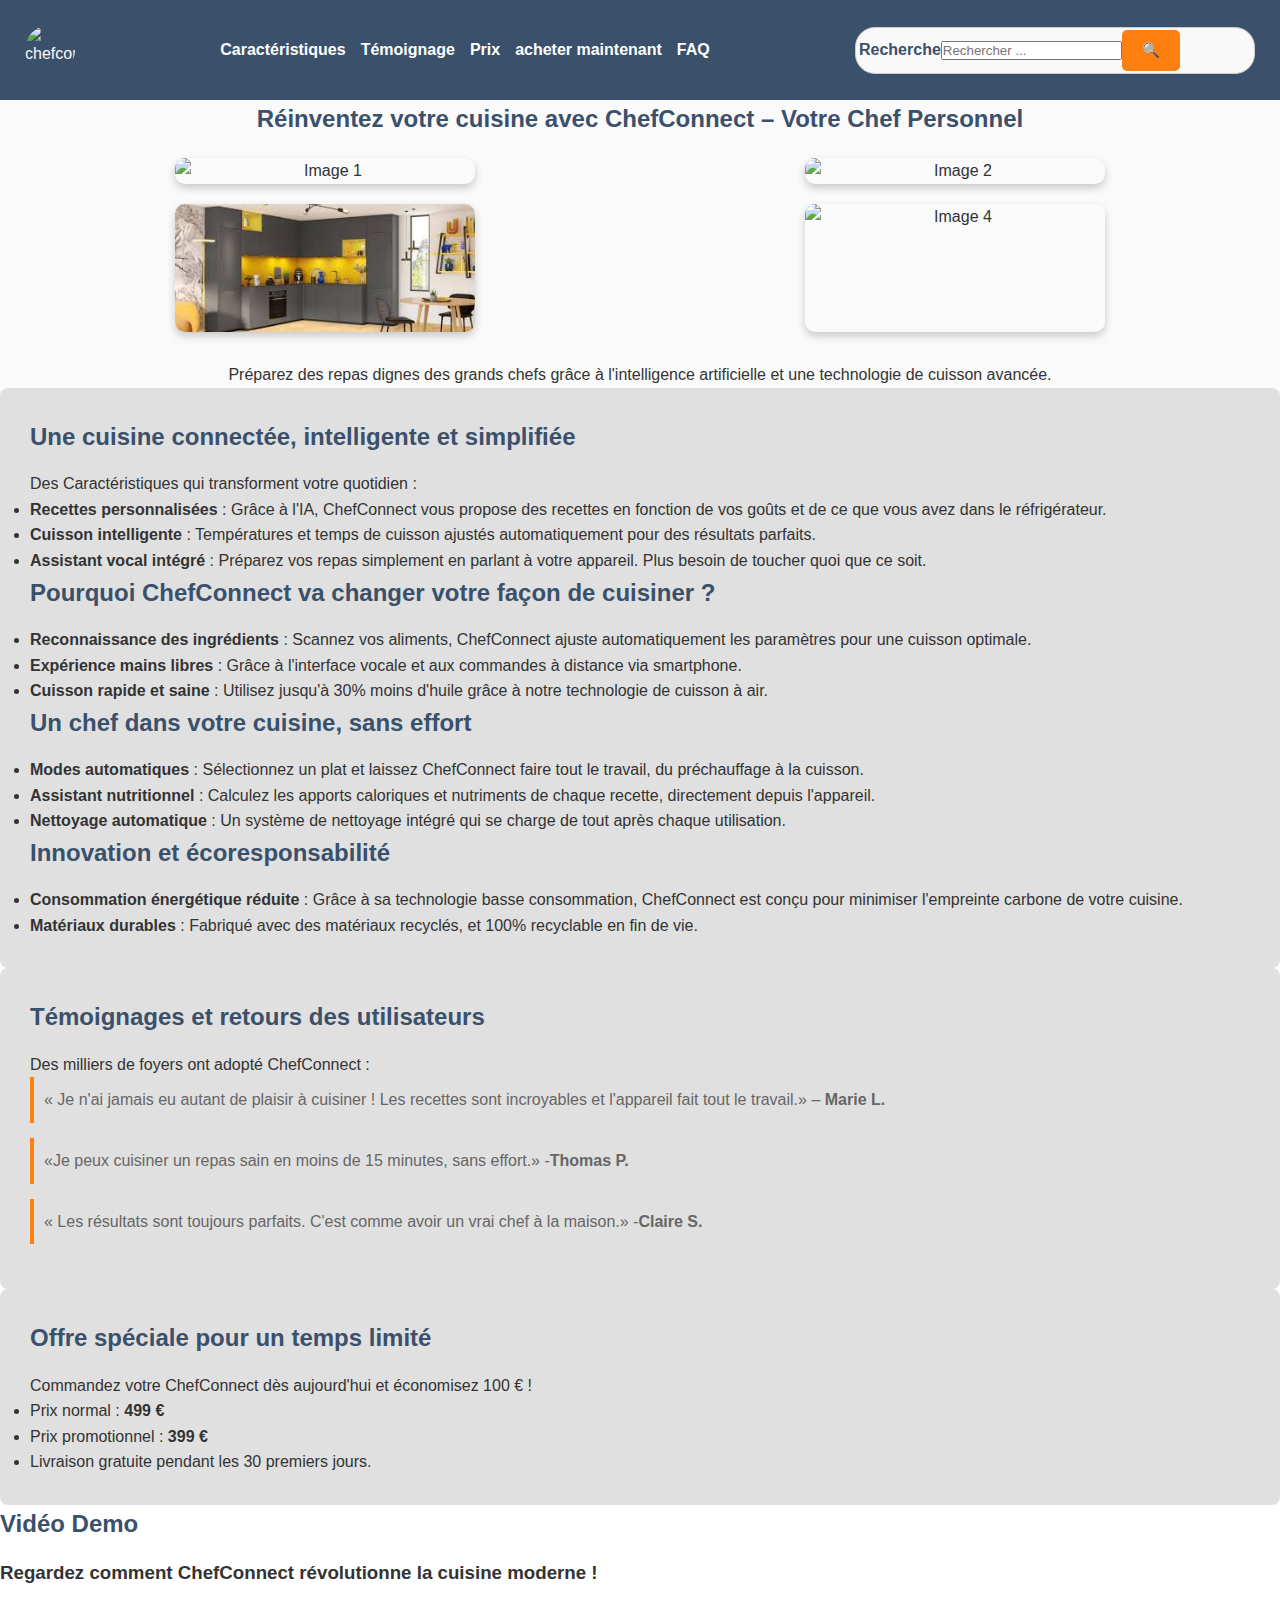
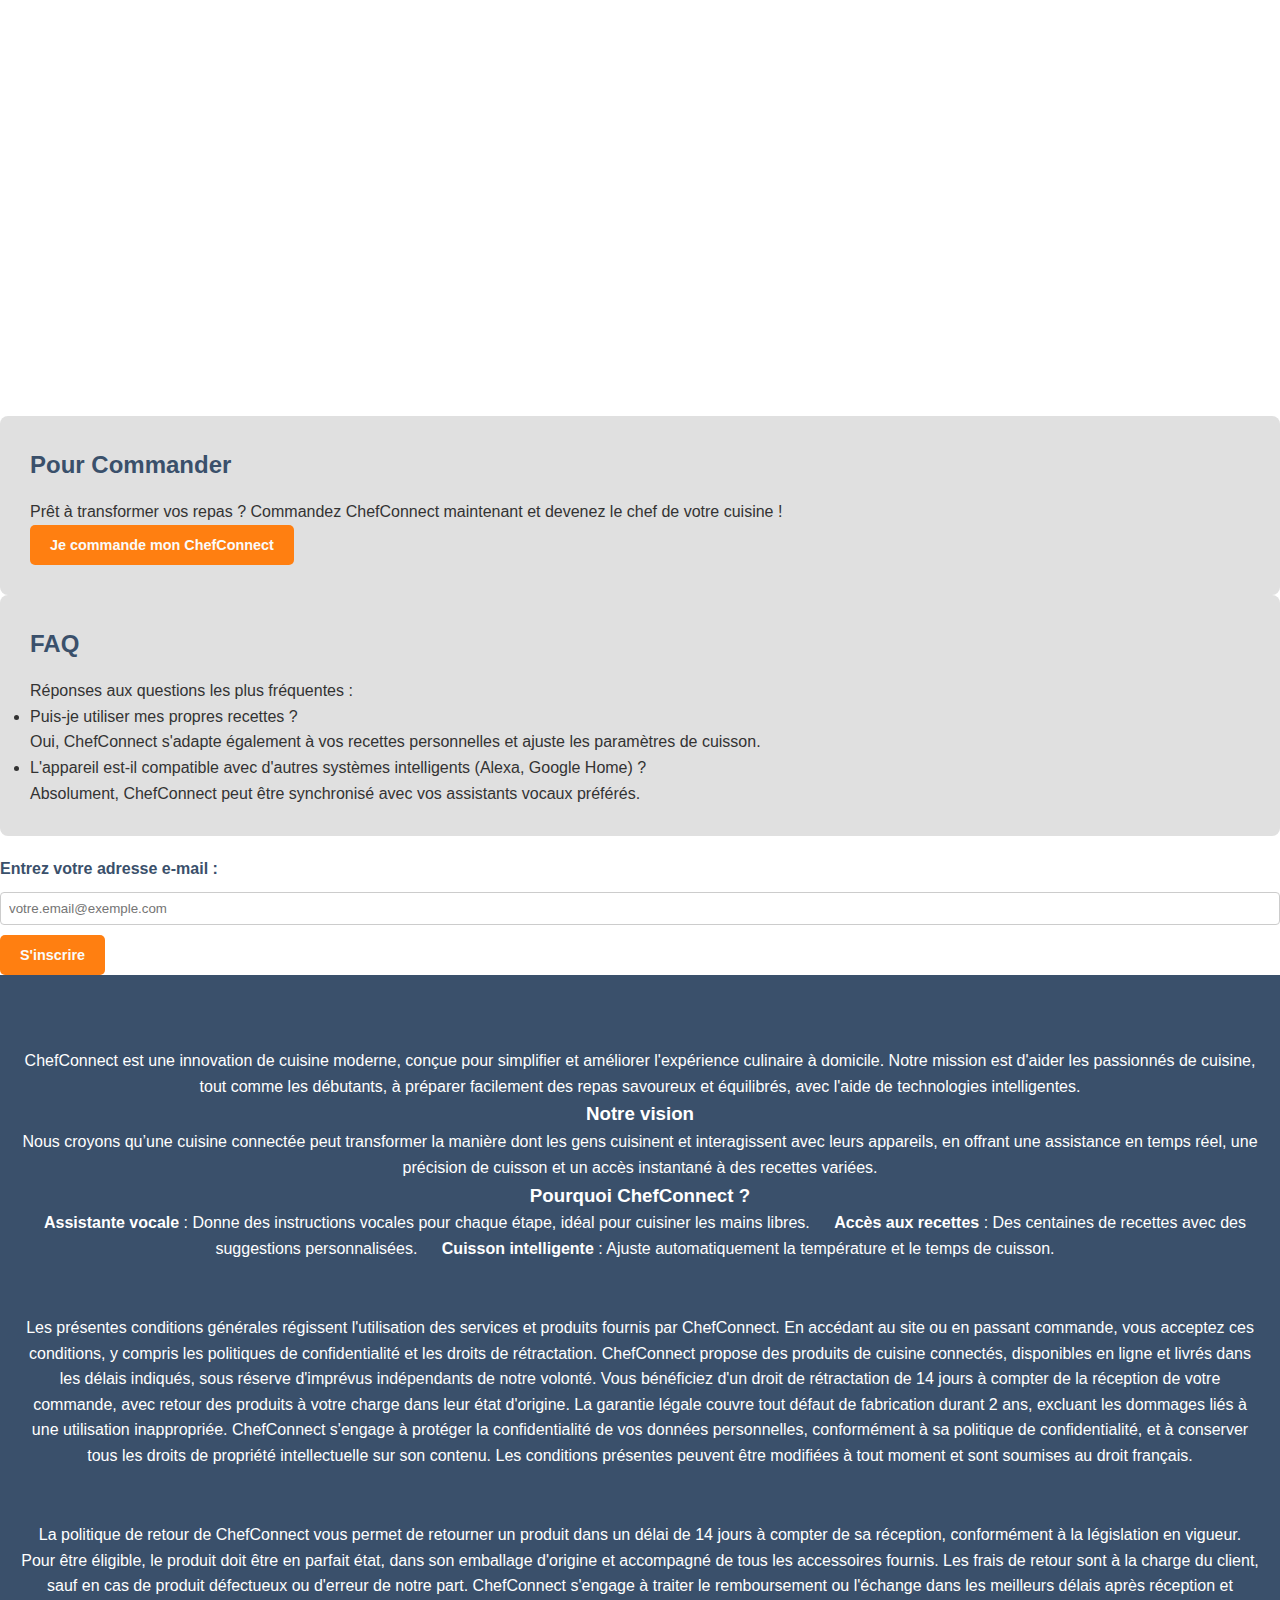
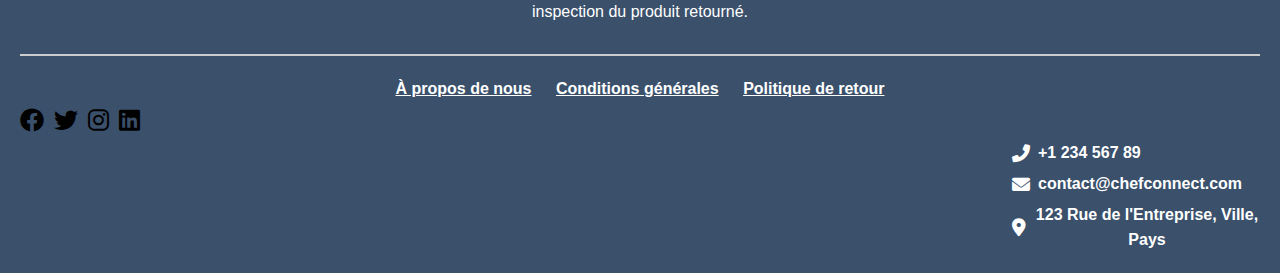
==== Projects/4-product page/index.html @ 7083d09a "reparation lien" ====
<!Doctype html>
<html lang="en">
  <head>
    <meta charset="UTF-8">
    <meta name="viewport" content="width=device-width, initial-scale=1.0">
    <title>CHEFCONNECT</title>
    <link rel="stylesheet" href="styles.css">
    <link rel="stylesheet" href="https://cdnjs.cloudflare.com/ajax/libs/font-awesome/6.0.0-beta3/css/all.min.css">
    <link rel="stylesheet" href="https://cdnjs.cloudflare.com/ajax/libs/font-awesome/6.0.0-beta3/css/all.min.css">

  </head>
  <body>
    <header id="header">
      <nav id="nav-bar">
      <img src="https://www.habitatpresto.com/upload/devispresto/3538194__cuisine_connectee.jpg"   alt="chefconnect logo" id="header-img">
      <ul>
        <li><a class="nav-link" href="#Caractéristiques">Caractéristiques</a></li>
        <li><a class="nav-link" href="#témoignage">Témoignage</a></li>
        <li><a class="nav-link" href="#prix">Prix</a></li>
        <li><a class="nav-link" href="#acheter_maintenant">acheter maintenant</a></li>
        <li><a class="nav-link" href="#faq">FAQ</a></li>
      </ul>
      <div class="search-bar">
        <label for="search-input" class="visually-hidden">Recherche</label>
        <input type="text" id="search-input" placeholder="Rechercher ..." />
        <button type="submit">🔍</button>
    </div>
      </nav>
      <h1> Réinventez votre cuisine avec ChefConnect – Votre Chef Personnel</h1>
      <section id="image-gallery">
        <img src="https://www.portovenere.fr/fr-fr/wp-content/uploads/2019/07/Cuisine-allemande-gamme-courte-Smart-Montpellier-laque-blanche-brillante-et-rouge-Atlanta-55R-et-551-Blanc-1.jpg" alt="Image 1" class="gallery-img">
        <img src="https://media.home-design.schmidt/-/media/bynder/schmidt/2023/11/18/11/18/sch_neolis_cuisine_ambiance_a3/16x9-sch_neolis_cuisine_ambiance_a3.ashx?as=1&w=1920&rev=000baa62f5f4445a9891d17b4fc9c819&hash=1554A532FD256ACE8F8D2EBC0E29F6BD" alt="Image 2" class="gallery-img">
        <img src="[data-uri]" alt="Image 3" class="gallery-img">
        <img src="https://encrypted-tbn0.gstatic.com/images?q=tbn:ANd9GcTrsgduvGCOL-d8UVZXOZy7eOQ7XPcRhpMQf0kSu1Jv0yx7yjSTAJ01CRVax5rN3-db44U&usqp=CAU" alt="Image 4" class="gallery-img">
      </section>
      
      <p>Préparez des repas dignes des grands chefs grâce à l'intelligence artificielle et une technologie de cuisson avancée.</p>
    </header>
    <main>
      <section id="Caractéristiques">
        <h2>Une cuisine connectée, intelligente et simplifiée</h2>
        <p>Des Caractéristiques qui transforment votre quotidien :</p>
        <ul>
          <li><strong>Recettes personnalisées</strong> : Grâce à l'IA, ChefConnect vous propose des recettes en fonction de vos goûts et de ce que vous avez dans le réfrigérateur.</li>
          <li><strong>Cuisson intelligente</strong> : Températures et temps de cuisson ajustés automatiquement pour des résultats parfaits.</li>
          <li><strong>Assistant vocal intégré</strong> : Préparez vos repas simplement en parlant à votre appareil. Plus besoin de toucher quoi que ce soit.</li>
        </ul>
        <h2>Pourquoi ChefConnect va changer votre façon de cuisiner ?</h2>
        <ul>
         <li><strong>Reconnaissance des ingrédients</strong> : Scannez vos aliments, ChefConnect ajuste automatiquement les paramètres pour une cuisson optimale.</li>
         <li><strong>Expérience mains libres</strong> : Grâce à l'interface vocale et aux commandes à distance via smartphone.</li>
         <li><strong>Cuisson rapide et saine</strong> : Utilisez jusqu'à 30% moins d'huile grâce à notre technologie de cuisson à air.</li>
        </ul>
        <h2>Un chef dans votre cuisine, sans effort</h2>
        <ul>
          <li><strong>Modes automatiques</strong> : Sélectionnez un plat et laissez ChefConnect faire tout le travail, du préchauffage à la cuisson.</li>
          <li><strong>Assistant nutritionnel</strong> : Calculez les apports caloriques et nutriments de chaque recette, directement depuis l'appareil.</li>
          <li><strong>Nettoyage automatique</strong> : Un système de nettoyage intégré qui se charge de tout après chaque utilisation.</li>
        </ul>
        <h2>Innovation et écoresponsabilité</h2>
        <ul>
          <li><strong>Consommation énergétique réduite</strong> : Grâce à sa technologie basse consommation, ChefConnect est conçu pour minimiser l'empreinte carbone de votre cuisine.</li>
          <li><strong>Matériaux durables</strong> : Fabriqué avec des matériaux recyclés, et 100% recyclable en fin de vie.</li>
        </ul>
      </section>
      <section id="témoignage">
        <h2>Témoignages et retours des utilisateurs</h2>
        <p>Des milliers de foyers ont adopté ChefConnect :</p>
        <ul>
          <li>
            « Je n'ai jamais eu autant de plaisir à cuisiner ! Les recettes sont incroyables et l'appareil fait tout le travail.» – <strong>Marie L.</strong>
          </li>
          <li>
            «Je peux cuisiner un repas sain en moins de 15 minutes, sans effort.» -<strong>Thomas P.</strong>
          </li>
          <li>
            « Les résultats sont toujours parfaits. C'est comme avoir un vrai chef à la maison.» -<strong>Claire S.</strong>
          </li>
        </ul>
      </section>
      <section id="prix">
        <h2>Offre spéciale pour un temps limité</h2>
        <p>Commandez votre ChefConnect dès aujourd'hui et économisez 100 € !</p>
        <ul>
          <li>Prix ​​normal : <strong>499 €</strong></li>
          <li>Prix ​​promotionnel : <strong>399 €</strong></li>
          <li>Livraison gratuite pendant les 30 premiers jours.</li>
        </ul>
      </section>
      <section>
        <h2>Vidéo Demo</h2>
        <h3>Regardez comment ChefConnect révolutionne la cuisine moderne !</h3>
        <iframe id="video" 
                src="https://www.youtube.com/embed/5HwoZAf2oG4" 
                title="Presentation de ChefConnect"
                frameborder="0"
                allow="accelerometer; autoplay; clipboard-write; encrypted-media; gyroscope; picture-in-picture"
                allowfullscreen>
        </iframe>


      </section>
      <section id="acheter_maintenant">
        <h2>Pour Commander</h2>
        <p>Prêt à transformer vos repas ? Commandez ChefConnect maintenant et devenez le chef de votre cuisine !</p>
        <button>Je commande mon ChefConnect</button>
      </section>
      <section id="faq">
        <h2>FAQ</h2>
        <p>Réponses aux questions les plus fréquentes :</p>
        <ul>
          <li>
            Puis-je utiliser mes propres recettes ?
            <p>Oui, ChefConnect s'adapte également à vos recettes personnelles et ajuste les paramètres de cuisson.</p>
          </li>
          <li>
            L'appareil est-il compatible avec d'autres systèmes intelligents (Alexa, Google Home) ?
            <p>Absolument, ChefConnect peut être synchronisé avec vos assistants vocaux préférés.</p>
          </li>
        </ul>
      </section>
      <form id="form" action="https://www.freecodecamp.com/email-submit">
        <label for="email">Entrez votre adresse e-mail :</label>
        <input type="email" id="email" name="email" placeholder="votre.email@exemple.com" required>
          
<input type="submit" id="submit" value="S'inscrire">
    
</form>
    </main>
    <footer>
        <section id="a propos de nous">
        <h2>À propos de nous</h2>
        <p>ChefConnect est une innovation de cuisine moderne, conçue pour simplifier et améliorer l'expérience culinaire à domicile. Notre mission est d'aider les passionnés de cuisine, tout comme les débutants, à préparer facilement des repas savoureux et équilibrés, avec l'aide de technologies intelligentes.</p>
        <h3>Notre vision</h3>
        <p>Nous croyons qu’une cuisine connectée peut transformer la manière dont les gens cuisinent et interagissent avec leurs appareils, en offrant une assistance en temps réel, une précision de cuisson et un accès instantané à des recettes variées.</p>
        <h3>Pourquoi ChefConnect ?</h3>
        <ul>
          <li><strong>Assistante vocale</strong> : Donne des instructions vocales pour chaque étape, idéal pour cuisiner les mains libres.</li>
          <li><strong>Accès aux recettes</strong> : Des centaines de recettes avec des suggestions personnalisées.</li>
          <li><strong>Cuisson intelligente</strong> : Ajuste automatiquement la température et le temps de cuisson.</li>
        </ul>
      </section>
      <section id="Conditions générales">
          <h2>Conditions générales</h2>
          <p>Les présentes conditions générales régissent l'utilisation des services et produits fournis par ChefConnect. En accédant au site ou en passant commande, vous acceptez ces conditions, y compris les politiques de confidentialité et les droits de rétractation. ChefConnect propose des produits de cuisine connectés, disponibles en ligne et livrés dans les délais indiqués, sous réserve d'imprévus indépendants de notre volonté. Vous bénéficiez d'un droit de rétractation de 14 jours à compter de la réception de votre commande, avec retour des produits à votre charge dans leur état d'origine. La garantie légale couvre tout défaut de fabrication durant 2 ans, excluant les dommages liés à une utilisation inappropriée. ChefConnect s'engage à protéger la confidentialité de vos données personnelles, conformément à sa politique de confidentialité, et à conserver tous les droits de propriété intellectuelle sur son contenu. Les conditions présentes peuvent être modifiées à tout moment et sont soumises au droit français.</p>
      </section>
      <section id="politique de retour">
        <h2>politique de retour</h2>
        <p>La politique de retour de ChefConnect vous permet de retourner un produit dans un délai de 14 jours à compter de sa réception, conformément à la législation en vigueur. Pour être éligible, le produit doit être en parfait état, dans son emballage d'origine et accompagné de tous les accessoires fournis. Les frais de retour sont à la charge du client, sauf en cas de produit défectueux ou d'erreur de notre part. ChefConnect s'engage à traiter le remboursement ou l'échange dans les meilleurs délais après réception et inspection du produit retourné.</p>
      </section>
      <section id="footer-links">
      <ul>
        <li><a  href="#a_propos_de_nous">À propos de nous</a></li>
        <li><a  href="#Conditions_générales">Conditions générales</a></li>
        <li><a  href="#Politique_de_retour">Politique de retour</a></li>
      </ul>
      </section>
      <div class="social-icons">
        <a href="https://www.facebook.com" target="_blank">
               
          <i class="fab fa-facebook"></i>
        
        </a>
        

        <a href="https://www.twitter.com" target="_blank">
            
          <i class="fab fa-twitter"></i>
        
        </a>
        <a href="https://www.instagram.com" target="_blank">
            
          <i class="fab fa-instagram"></i>
        </a>
        

        <a href="https://www.linkedin.com" target="_blank">
            
           
          <i class="fab fa-linkedin"></i>
        
       
        </a>
    </div>
    <div class="contact-info">
      
  
      <a href="tel:+123456789"><i class="fas fa-phone-alt"></i> +1 234 567 89</a>
            <a href="mailto:contact@chefconnect.com"><i class="fas fa-envelope"></i> contact@chefconnect.com</a>
            
            
      <a href="https://maps.google.com/?q=adresse+entreprise" target="_blank"><i class="fas fa-map-marker-alt"></i> 123 Rue de l'Entreprise, Ville, Pays</a>
          </div>
        
       
      </nav>
    </footer>
  </body>
</html>
---- Projects/4-product page/styles.css ----
* {
    margin: 0;
    padding: 0;
    box-sizing: border-box;
}
:root { 
  --primary-color: #3A506B;
  --second-color: #FF7F11;
  --section-color: #E0E0E0;
  --text-color: #333;
  --general-color: #FAFAFA;
}
body { font-family: arial,sans-serif;
color: var(--text-color);
background-color: var(--fontgeneral-color);
line-height: 1.6;
padding-top: 70px;}

#nav-bar { background-color: var(--primary-color);
color: var(--general-color);
padding: 25px;
display: flex;
align-items:center;
justify-content: space-between;
position: fixed;
top: 0;
width: 100%;
}

#nav-bar img {
    width: 50px;
    height: 50px;
    display: inline-block;
    border-radius: 50%;
    padding: 0;



}

#nav-bar ul {
    list-style: none;
    display: flex;
    gap: 15px;}

    .nav-link {
    color: #fff;
    text-decoration: none;
    font-weight: bold;}

    .nav-link:hover { color: var(--second-color);}

    .search-bar {  display: flex;
        align-items: center;
        width: 100%;
        max-width: 400px;
        border: 1px solid #ccc;
        border-radius: 20px;
        padding: 2px 3px;
        background-color: #f9f9f9;
    }


    
    header { text-align: center;
    padding: 40;
    background-color: var(--general-color);}

    h1 { font-size: 1.5em;
    color: var(--primary-color);
margin-top: 30px;}

    #image-gallery {
        display: grid;
        grid-template-columns: repeat(2, 1fr); 
        gap: 20px; 
        padding: 20px;
        justify-items: center; 
    }

    .gallery-img {
        width: 100%; 
        max-width: 300px; 
        height: auto; 
        border-radius: 10px; 
        box-shadow: 0 4px 8px rgba(0, 0, 0, 0.2);}

        .gallery-img:hover {
            transform: scale(1.05);}

    header p { font-size: 1em;
    color: var(--text-color);
    margin-top: 10px;}

    #Caractéristiques, #témoignage, #prix, #faq, #acheter_maintenant {
        background-color: var(--section-color);
        border-radius: 8px;
        padding: 30px;
        scroll-margin-top: 80px; /* Ajustez ici pour compenser la hauteur de la nav */
    }
    

h2 { color: var(--primary-color);
margin-bottom:15px;}

button, #submit { background-color: var(--second-color);
color: var(--general-color);
border: none;
padding: 12px 20px;
font-size: 0.9em;
font-weight: bold;
border-radius: 5px;
}

button:hover, #submit:hover {
    background-color: #7AA95c;
}

form { display: flex;
flex-direction: column;
gap: 10px;
margin-top: 20px;}

label { font-weight: bold;
color: var(--primary-color);}

input[type="email"] { padding: 8px;
border: 1px solid #ccc;
border-radius: 4px;}


input[type="submit"] {width: fit-content;
    align-self: flex-start;}

    #video {
        width: 50%;
        height: 400px; 
        max-width: 100%;
        margin: 10px 10px;
    }


   #témoignage ul {
    list-style: none;
    color: #666;
}

    #témoignage li {
    padding: 10px;
    border-left: 4px solid #FF7F11;
    margin-bottom: 15px;
}

footer { background-color: var(--primary-color);
color: #fff;
text-align: center;
padding: 20px;}

footer ul { list-style: none;
margin: 0 10px;}

footer ul li {
    display: inline;
    margin: 0 10px;
}

#footer-links {
    border-top: 2px solid #ccc; /* Ligne de séparation en haut*/
    padding-top: 20px;          /* Espace entre la ligne et le contenu du footer */
    margin-top: 30px;           /* Espace entre la ligne et le reste de la page */
    text-align: center;         /* Centrer les liens */
    font-weight: bold;
    
}

footer ul li a {  color: #fff;           /* Couleur du texte des liens */}


 footer ul li a:hover{
    color: var(--second-color);
}

@media (max-width: 768px) {
    #nav-bar ul {
        display: flex;}
    }

    .social-icons {
        display: flex;
        gap: 10px; /* espace entre les icônes */
    }

    .social-icons a {
        color: #010101; /* couleur par défaut */
        font-size: 24px; /* taille des icônes */
        transition: color 0.3s;
    }

    .social-icons a:hover {
        color: #eadf0b; /* couleur au survol */
    }

    .contact-info {
        display: flex;
        flex-direction: column;
        gap: 5px;
        margin-left: 80%;
      }
  
      .contact-info a {
        color: #fff;
        font-size: 16px;
        text-decoration: none;
        transition: color 0.3s;
        display: flex;
        align-items: center;
        gap: 8px;
        font-weight: bold;
      }
  
      .contact-info a:hover {
        color: #4ce60f;
      }
  
      .contact-info i {
        font-size: 18px;
      }
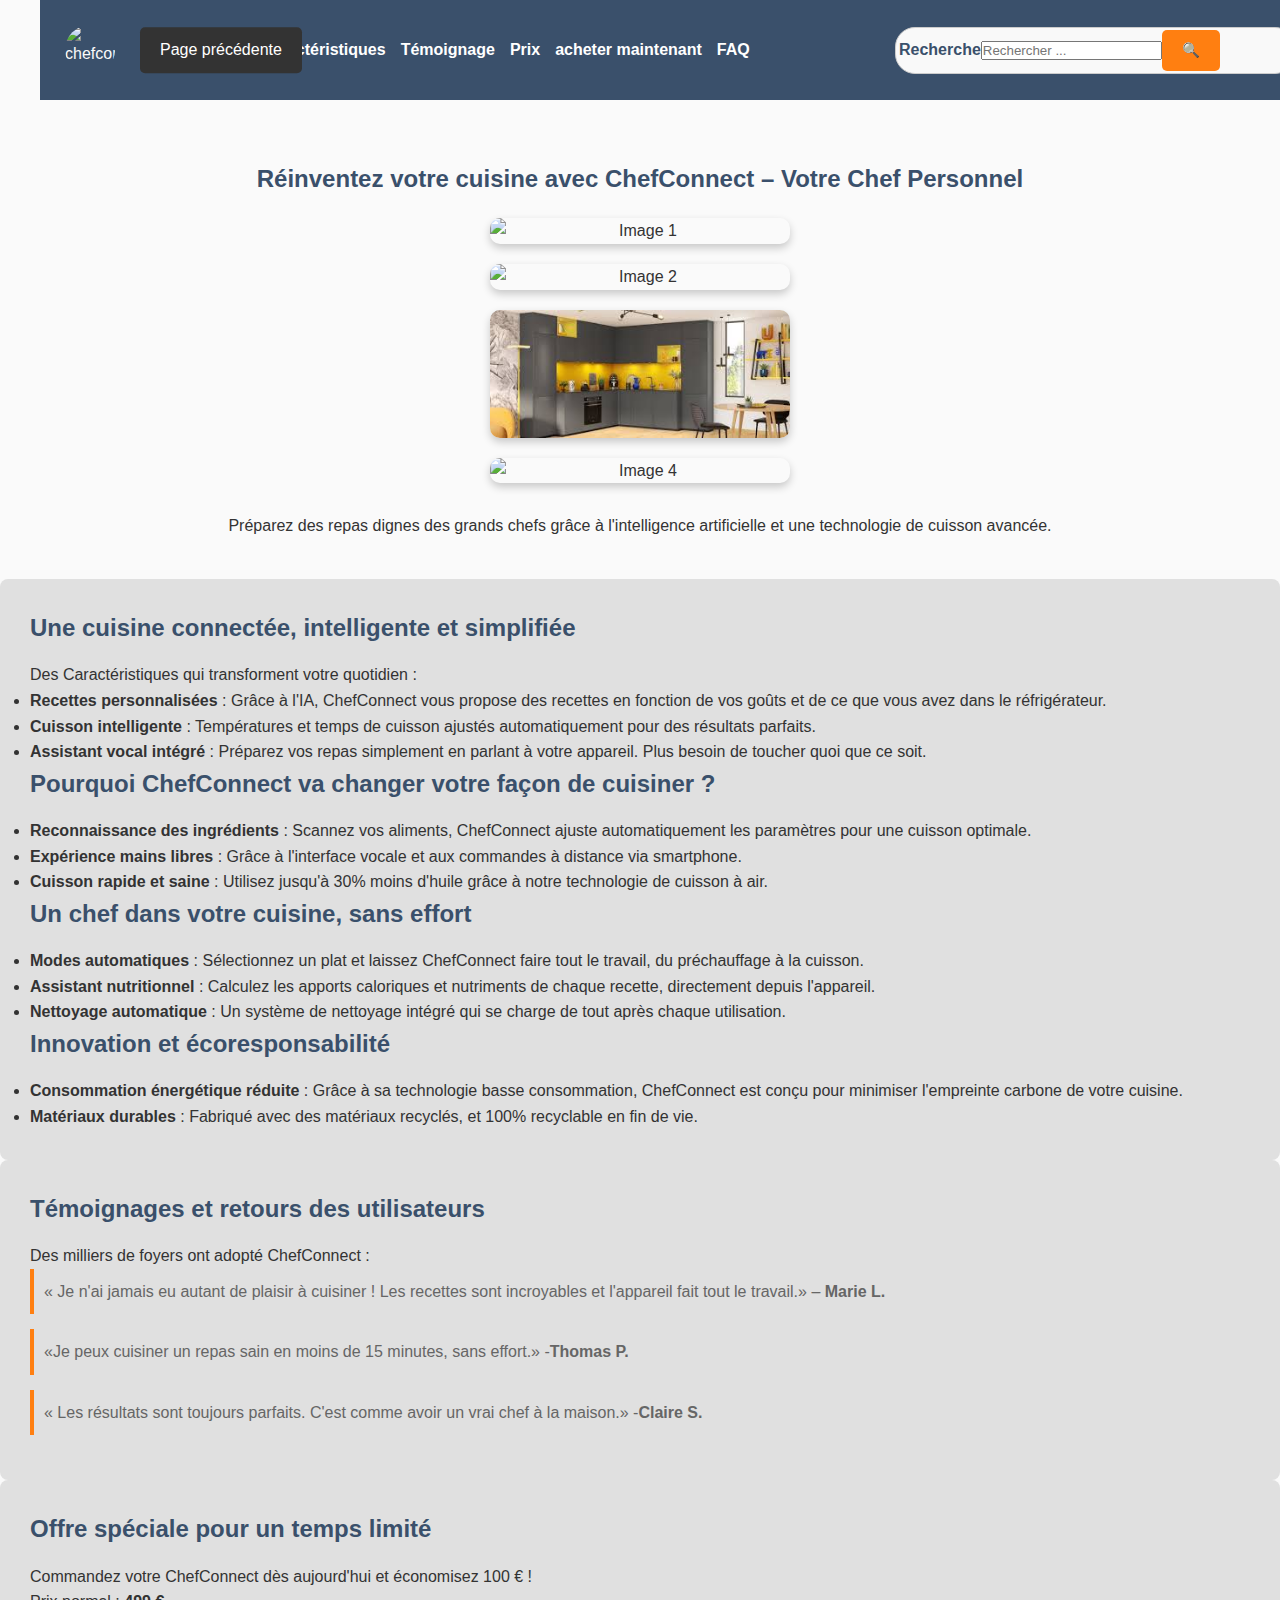
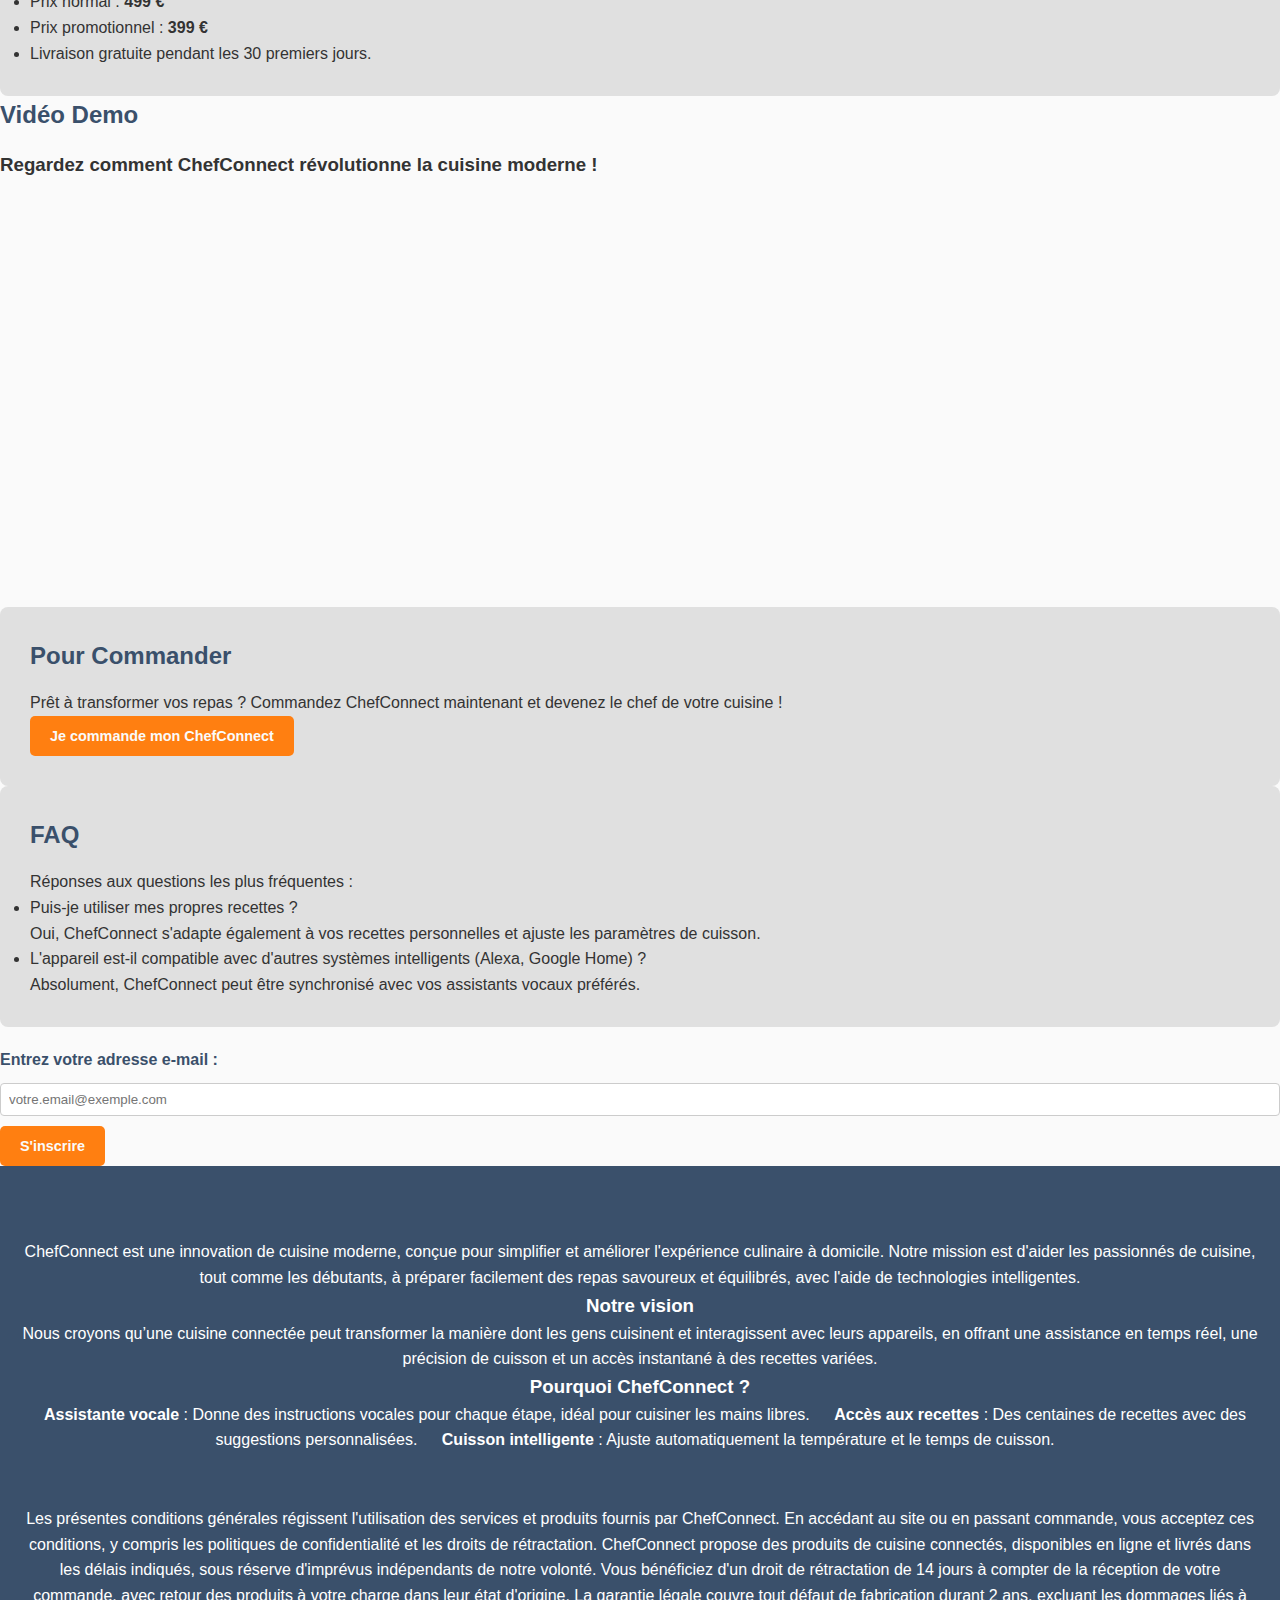
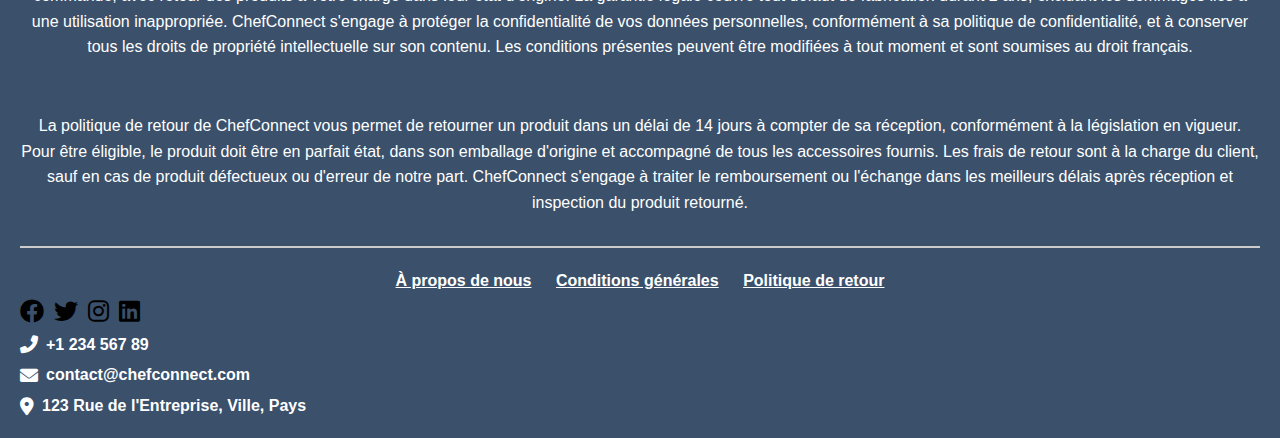
==== commit 0290b391: "amelioration" ====
--- a/Projects/4-product page/index.html
+++ b/Projects/4-product page/index.html
@@ -24,6 +24,7 @@
         <label for="search-input" class="visually-hidden">Recherche</label>
         <input type="text" id="search-input" placeholder="Rechercher ..." />
         <button type="submit">🔍</button>
+        <a href="Projets.html" class="btn">Page précédente</a>
     </div>
       </nav>
       <h1> Réinventez votre cuisine avec ChefConnect – Votre Chef Personnel</h1>
--- a/Projects/4-product page/styles.css
+++ b/Projects/4-product page/styles.css
@@ -12,9 +12,9 @@
 }
 body { font-family: arial,sans-serif;
 color: var(--text-color);
-background-color: var(--fontgeneral-color);
+background-color: var(--general-color);
 line-height: 1.6;
-padding-top: 70px;}
+padding-top: 90px;}
 
 #nav-bar { background-color: var(--primary-color);
 color: var(--general-color);
@@ -60,10 +60,26 @@
         background-color: #f9f9f9;
     }
 
-
+    .btn { 
+        padding: 10px 20px;
+        background-color: #333;
+        color: #fff;
+        text-decoration: none;
+        border-radius: 5px;
+        transition: background-color 0.3s, transform 0.3s;
+        position: absolute;
+        top: 50px;
+        left: 100px;
+        transform: translateY(-50%);
+        }
+        
+        .btn:hover {
+          background-color: #21a1f1;
+          transform:  translateY(-50%) scale(1.05);
+          }
     
     header { text-align: center;
-    padding: 40;
+    padding: 40px;
     background-color: var(--general-color);}
 
     h1 { font-size: 1.5em;
@@ -72,7 +88,10 @@
 
     #image-gallery {
         display: grid;
-        grid-template-columns: repeat(2, 1fr); 
+        #image-gallery {
+            grid-template-columns: repeat(auto-fill, minmax(250px, 1fr)); /* Cela permet aux colonnes de s'ajuster */
+        }
+        
         gap: 20px; 
         padding: 20px;
         justify-items: center; 
@@ -204,7 +223,8 @@
         display: flex;
         flex-direction: column;
         gap: 5px;
-        margin-left: 80%;
+        left: auto;
+        right: 0;
       }
   
       .contact-info a {
